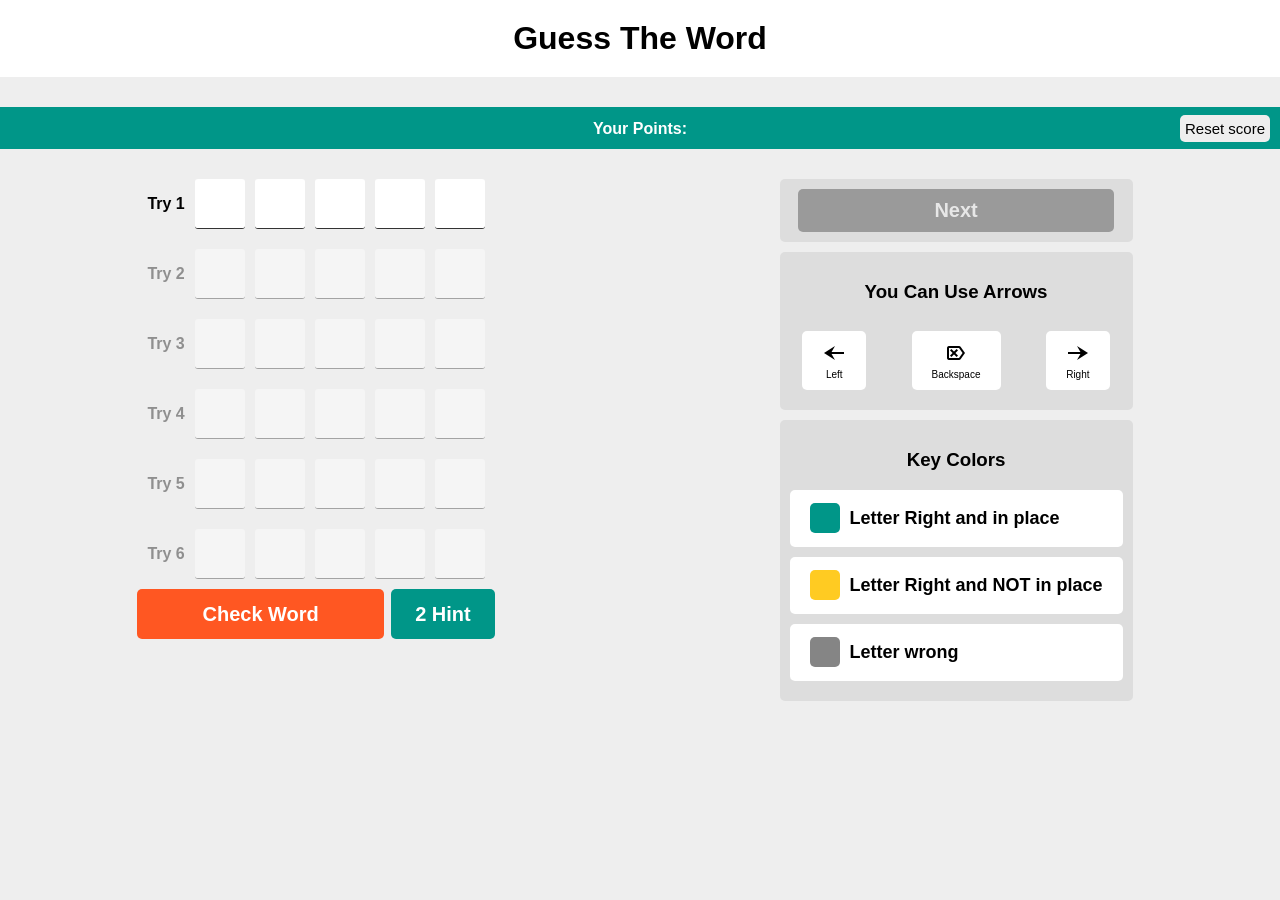
==== index.html @ 089b0228 "Renaming html file" ====
<!doctype html>
<html lang="en">
  <head>
    <meta charset="UTF-8" />
    <meta name="viewport" content="width=device-width, initial-scale=1.0" />
    <title></title>
    <link rel="stylesheet" href="style.css" />
    <link rel="stylesheet" href="https://fonts.googleapis.com/css2?family=Material+Symbols+Outlined" />
    
  </head>
  <body>
    <h1></h1>

    <div class="score">
      Your Points: 
      <span>0</span>
      <button class="reset">Reset score</button>
    </div>

    <div class="guess-game">
      <div class="game-area">
        <div class="inputs"></div>

        <div class="control">
          <button class="check">Check Word</button>
          <button class="hint"><span></span> Hint</button>
        </div>

        <div class="massege"></div>
      </div>

      <div class="rules">

        <div class="next">
          <button>Next</button>
          
        </div>

        <div class="arrows">
            <h3>You Can Use Arrows</h3>
            <div>
                <div class="arrow">
                    <span class="material-symbols-outlined">
                    line_start_arrow_notch
                    </span>
                    <p>Left</p>
                </div>
                <div class="arrow">
                    <span class="material-symbols-outlined rotate-180">
                    backspace
                    </span>
                    <p>Backspace</p>
                </div>
                <div class="arrow">
                    <span class="material-symbols-outlined rotate-180">
                    line_start_arrow_notch
                    </span>
                    <p>Right</p>
                </div>
            </div>
        </div>

        <div class="key_color">
          <h3>Key Colors</h3>
          <div class="rule">
            <div class="in-place"></div>
            <p>Letter Right and in place</p>
          </div>
          <div class="rule">
            <div class="not-in-place"></div>
            <p>Letter Right and NOT in place</p>
          </div>
          <div class="rule">
            <div class="no"></div>
            <p>Letter wrong</p>
          </div>
        </div>



      </div>
    </div>

    <footer></footer>

    <script src="main.js"></script>
  </body>
</html>
---- style.css ----
* {
    box-sizing: border-box;
}
body {
    margin: 0;
    background-color: #eee;
    font-family: Arial, Helvetica, sans-serif;
}
/* start frame work */
.rotate-180 {
    transform: rotate(180deg);
}
button:disabled {
    background-color: black !important;
    opacity: 0.3;
    cursor: no-drop !important;
}
/* end frame work */

h1 {
    text-align: center;
    background-color: white;
    width: 100%;
    padding: 20px;
    margin: 0 0 30px 0;
}

.score {
    margin: 0 auto;
    background-color: #009688;
    color: white;
    text-align: center;
    padding: 10px;
    font-weight: bold;
    position: relative;


    span {
        font-size: 19px;
    }

    button {
        padding: 5px;
        background-color: #eee;
        color: black;
        outline: none;
        position: absolute;
        border: none;
        border-radius: 5px;
        font-size: 15px;
        cursor: pointer;
        right: 10px;
        top: 8px;

    }
}

.guess-game {
    display: flex;
    justify-content: space-around;
    align-items: flex-start;
    width: 100%;
    margin: 20px auto;
    flex-wrap: wrap;

    .inputs {

        > div {
            padding: 10px;
            display: flex;
            align-items: center;
            font-weight: bold;
            gap: 10px;
        }
        .disabled {
            opacity: 0.4;
            pointer-events: none;
        }

        input {
            width: 50px;
            height: 50px;
            outline: none;
            font-size: 40px;
            font-weight: bold;
            text-align: center;
            border: none;
            background-color: #fff;
            border-bottom: 1px solid #333;
            border-radius: 3px;

            &.in-place {
                background-color: #009688;
                border: #009688;
                color: white;
            }
            &.not-in-place {
                background-color: #ffcb22;
                border: #ffcb22;
                color: white;
            }
            &.no {
                background-color: #858585;
                border: #858585;
                color: white;
            }
        }

    }

    .control {
        display: flex;
        gap: 2%;
        button {
            height: 50px;
            outline: none;
            border: none;
            border-radius: 5px;
            color: white;
            font-size: 20px;
            font-weight: bold;
            cursor: pointer;
        }
        .check {
            width: 69%;
            background: #ff5722;
        }
        .hint {
            width: 29%;
            background: #009688;
        }

    }

    .massege {
        font-size: 30px;
        font-weight: bold;
        text-align: center;
        margin: 50px auto;
    }

    .rules {


        h3 {
            text-align: center;
            font-weight: bold;
        }
        .arrows > div {
            display: flex;
            justify-content: space-around;
            gap: 20px;

            .arrow {
                background-color: white;
                padding: 10px 20px;
                border-radius: 5px;
                margin: 10px 0;
                gap: 5px;
                cursor: pointer;
                text-align: center;
                transition: 0.2s;

                p {
                    font-size: 10px;
                    margin: 0;
                }
            }
            .arrow:first-child:hover, .arrow:last-child:hover {
                color: white;
                background-color: #009688;

            }
            .arrow:nth-child(2):hover {
                color: white;
                background-color: #ff5722;
            }
        }

        .key_color, .arrows {
            padding: 10px;
            background-color: #ddd;
            border-radius: 5px;
            margin: 10px;
            
            .rule {
                display: flex;
                align-items: center;
                justify-content: flex-start;
                background-color: white;
                padding: 0 20px;
                border-radius: 5px;
                margin: 10px 0;
                gap: 10px;

                div {
                    width: 30px;
                    height: 30px;
                    border-radius: 5px;
                }
                .in-place {
                    background-color: #009688;
                }
                .not-in-place {
                    background-color: #ffcb22;
                }
                .no {
                    background-color: #858585;
                }
                p {
                    font-size: 18px;
                    font-weight: bold;
                }
            }

        }

        .next {
            padding: 10px;
            background-color: #ddd;
            border-radius: 5px;
            margin: 10px;
            display: flex;
            justify-content: center;
            align-items: center;

            button {
                width: 95%;
                margin: 0;
                padding: 10px 0;
                color: white;
                background-color: #009688;
                font-weight: bold;
                font-size: 20px;
                border-radius: 5px;
                border: 0px;
                cursor: pointer;
            }
        }
}
}

/* make it visible */
footer {
    display: none;
    text-align: center;
    background-color: #333;
    color: white;
    width: 100%;
    padding: 20px;
    margin: 0 50px 0 0;
    position: fixed;
    bottom: 0;
}
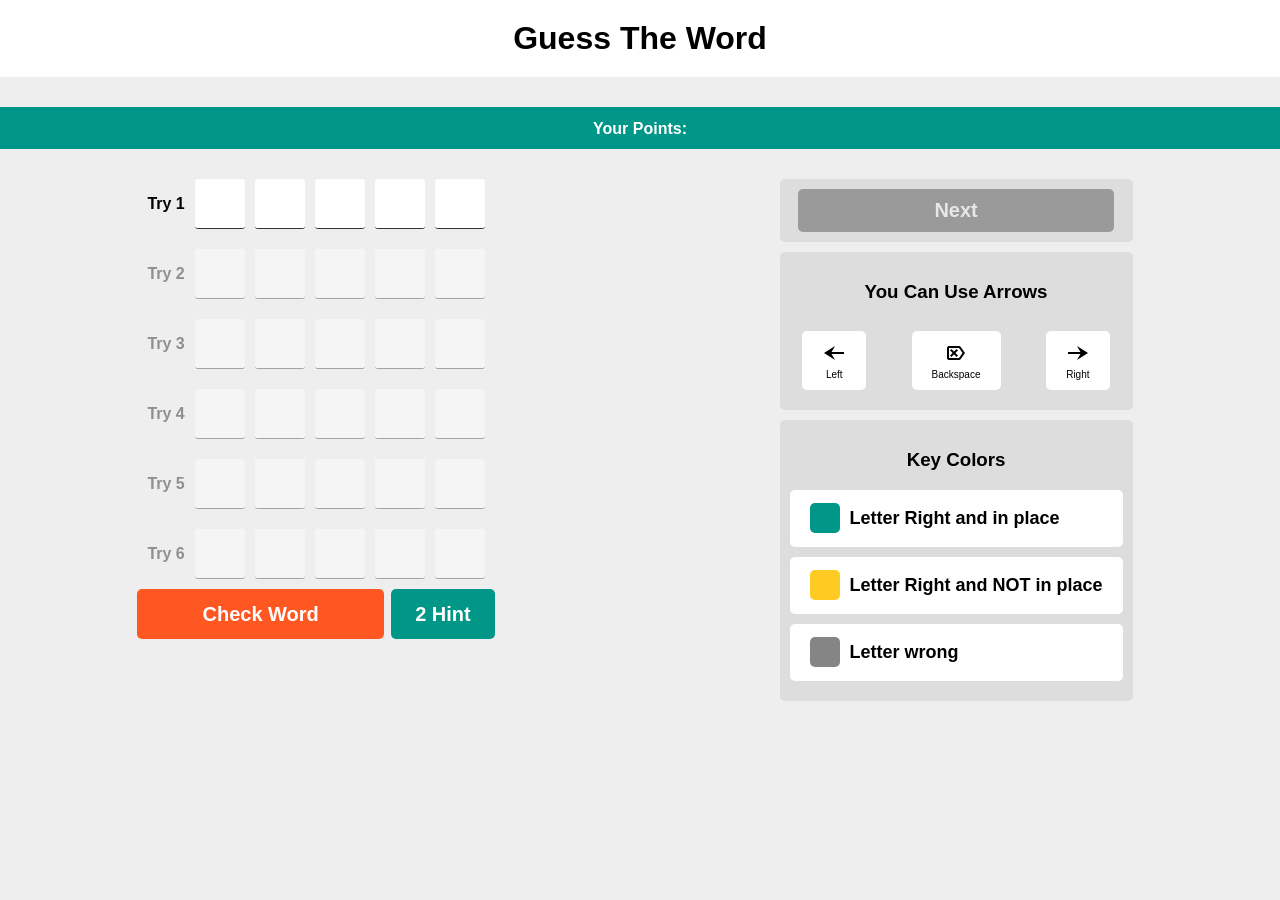
==== commit 9c94ec06: "delete reset score btn" ====
--- a/index.html
+++ b/index.html
@@ -14,7 +14,6 @@
     <div class="score">
       Your Points: 
       <span>0</span>
-      <button class="reset">Reset score</button>
     </div>
 
     <div class="guess-game">
